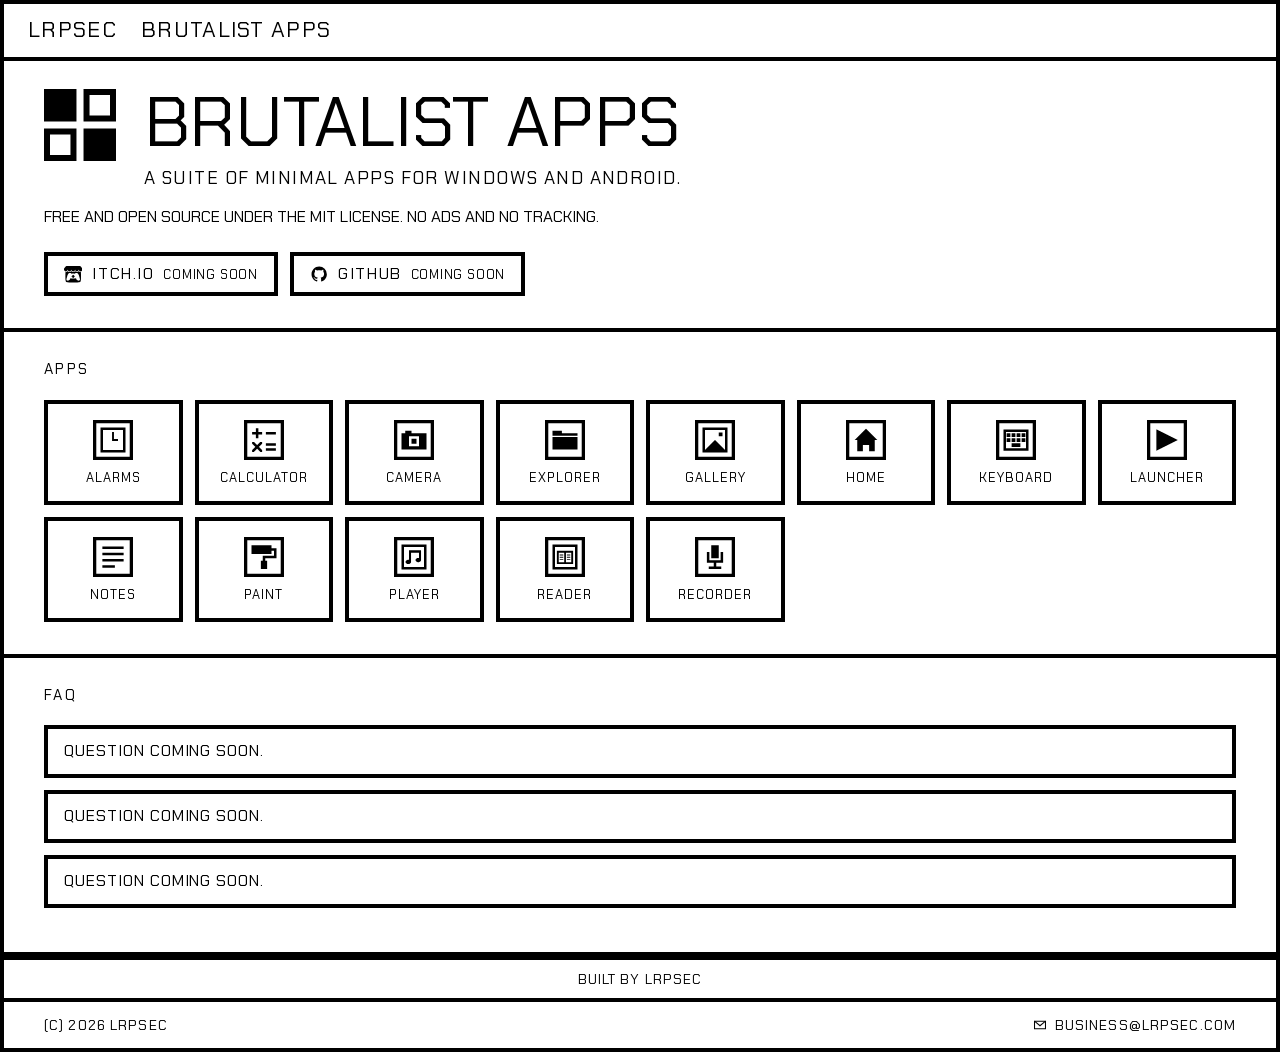
==== brutalist-apps/index.html @ 781e6070 "Initial commit Co-authored-by: Lucas Petruccelli <business@lrpsec.com>" ====
<!DOCTYPE html>
<html lang="en">
<head>
  <meta charset="utf-8">
  <meta name="viewport" content="width=device-width, initial-scale=1">
  <meta name="description" content="Brutalist Apps — a suite of minimal apps for Windows and Android, by LRPSEC.">
  <meta name="theme-color" content="#FFFFFF" id="theme-color">
  <title>BRUTALIST APPS — LRPSEC</title>
  <link rel="icon" href="../favicon.svg" type="image/svg+xml">
  <link rel="icon" href="../favicon.ico" sizes="any">
  <link rel="apple-touch-icon" href="../apple-touch-icon.png">
  <link rel="stylesheet" href="showcase.css">
  <script>
    (function () {
      var KEY = 'lrpsec-theme';
      var q = new URLSearchParams(location.search).get('theme');
      var saved = null;
      try { saved = localStorage.getItem(KEY); } catch (e) {}
      var theme = (q === 'WHITE' || q === 'BLACK') ? q
                : (saved === 'WHITE' || saved === 'BLACK') ? saved
                : (window.matchMedia && window.matchMedia('(prefers-color-scheme: dark)').matches ? 'BLACK' : 'WHITE');
      document.documentElement.setAttribute('data-theme', theme);
    })();
  </script>
</head>
<body>
  <a class="skip" href="#main">SKIP TO CONTENT</a>
  <header class="masthead">
    <div class="masthead-start">
      <a class="site-title" href="/" title="Portfolio">LRPSEC</a>
      <span class="page-title">BRUTALIST APPS</span>
    </div>
  </header>
  <main id="main">
    <section class="suite-hero" aria-labelledby="suite-name">
      <div class="suite-hero-top">
        <svg class="suite-logo" viewBox="26 26 204 204" width="72" height="72" aria-hidden="true" focusable="false">
          <path fill="currentColor" fill-rule="evenodd" d="M26 26h92v92H26zm112 0h92v92h-92zM155 43h58v58h-58zM26 138h92v92H26zm17 17h58v58h-58zM138 138h92v92h-92z"/>
        </svg>
        <div>
          <h1 class="suite-name" id="suite-name"><button type="button" class="fullname" aria-label="Change theme"><span class="glitch glitch-load glitch-idle" data-text="BRUTALIST APPS">BRUTALIST APPS</span></button></h1>
          <p class="suite-tagline">A SUITE OF MINIMAL APPS FOR WINDOWS AND ANDROID.</p>
        </div>
      </div>
      <p class="suite-desc">FREE AND OPEN SOURCE UNDER THE MIT LICENSE. NO ADS AND NO TRACKING.</p>
      <div class="hero-actions">
        <div class="hero-outlinks" id="hero-outlinks"></div>
      </div>
    </section>

    <section class="apps-section" aria-labelledby="apps-title">
      <h2 class="section-title" id="apps-title">APPS</h2>
      <div class="apps-grid" id="apps-grid"></div>
      <div class="app-panel" id="app-panel" hidden>
        <div class="panel-bar">
          <h3 class="panel-name" tabindex="-1">APP</h3>
          <button type="button" class="panel-close glitch-target" aria-label="Close"><span class="glitch-fx">CLOSE</span></button>
        </div>
        <div class="panel-body">
          <div class="panel-info">
            <p class="panel-summary"></p>
            <ul class="panel-features"></ul>
            <div class="platform-tags" aria-label="Platforms"></div>
          </div>
          <div class="panel-media">
            <div class="media-frame" aria-live="polite">
              <div class="media-slot"></div>
            </div>
          </div>
        </div>
      </div>
    </section>

    <!-- FAQ: replace each summary and <p> below. Duplicate a details block to add a question. -->
    <section class="faq-section" aria-labelledby="faq-title">
      <h2 class="section-title" id="faq-title">FAQ</h2>
      <details class="faq-item">
        <summary>QUESTION COMING SOON.</summary>
        <p>ANSWER COMING SOON.</p>
      </details>
      <details class="faq-item">
        <summary>QUESTION COMING SOON.</summary>
        <p>ANSWER COMING SOON.</p>
      </details>
      <details class="faq-item">
        <summary>QUESTION COMING SOON.</summary>
        <p>ANSWER COMING SOON.</p>
      </details>
    </section>
  </main>
  <p class="made-by">
    <a class="glitch-target" href="/"><span class="glitch-fx">BUILT BY LRPSEC</span></a>
  </p>
  <footer>
    <p>(C) 2026 LRPSEC</p>
    <a class="footer-mail glitch-target" href="mailto:business@lrpsec.com"><span class="glitch-fx">
      <svg class="link-icon" viewBox="0 0 24 24" aria-hidden="true" focusable="false">
        <path fill="none" stroke="currentColor" stroke-width="1.8" stroke-linejoin="miter" d="M2.6 5.5h18.8v13H2.6z"/>
        <path fill="none" stroke="currentColor" stroke-width="1.8" stroke-linejoin="miter" d="M2.6 5.5 12 13.2 21.4 5.5"/>
      </svg>
      BUSINESS@LRPSEC.COM
    </span></a>
  </footer>
  <script src="../theme.js"></script>
  <script src="apps.js"></script>
  <script src="showcase.js"></script>
</body>
</html>
---- brutalist-apps/showcase.css ----
@import url("../styles.css");

a.site-title {
  text-decoration: none;
  display: inline-block;
}

.masthead {
  position: sticky;
  top: 0;
  background: var(--paper);
  z-index: 5;
}

.masthead-start {
  display: flex;
  align-items: center;
  gap: 8px;
  min-width: 0;
}

.masthead-start .site-title:first-child {
  margin-left: -8px;
}

.page-title {
  font: inherit;
  font-size: 22px;
  letter-spacing: 0.06em;
  color: inherit;
  background: transparent;
  border: 0;
  padding: 4px 8px;
  text-transform: uppercase;
}

.suite-hero,
.apps-section,
.faq-section {
  padding: 28px 40px 32px;
  border-bottom: 4px solid var(--ink);
}

.suite-hero-top {
  display: flex;
  align-items: flex-start;
  gap: 20px 28px;
  flex-wrap: wrap;
}

.suite-logo {
  width: 72px;
  height: 72px;
  flex-shrink: 0;
  color: var(--ink);
  display: block;
}

.suite-name {
  font-size: clamp(2.4rem, 6vw, 4.4rem);
  line-height: 0.95;
  letter-spacing: -0.01em;
  margin: 0 0 12px;
}

.suite-name .fullname {
  font: inherit;
  font-size: inherit;
  line-height: inherit;
  letter-spacing: inherit;
  color: inherit;
  background: transparent;
  border: 0;
  padding: 0;
  margin: 0;
  max-width: 100%;
  cursor: pointer;
  text-align: left;
  text-transform: inherit;
  display: inline-block;
}

.suite-tagline {
  font-size: 18px;
  letter-spacing: 0.08em;
  margin: 0 0 16px;
  max-width: 36em;
}

.suite-desc {
  font-size: 16px;
  max-width: 42em;
  margin: 0 0 24px;
}

.hero-actions {
  display: flex;
  flex-wrap: wrap;
  gap: 12px;
  align-items: center;
}

.hero-outlinks {
  display: contents;
}

.hero-link {
  display: inline-flex;
  align-items: center;
  justify-content: center;
  gap: 10px;
  border: 4px solid var(--ink);
  text-decoration: none;
  text-align: center;
  letter-spacing: 0.1em;
  padding: 8px 16px;
  font: inherit;
  font-size: 16px;
  color: inherit;
  background: transparent;
  cursor: pointer;
}

.hero-link .glitch-fx {
  display: inline-flex;
  align-items: center;
  justify-content: center;
  gap: 10px;
}

.hero-link:hover,
.hero-link:focus-visible {
  background: var(--ink);
  color: var(--paper);
  outline: none;
}

.hero-actions .visit[disabled],
.hero-actions .visit:disabled,
.hero-actions .hero-link[disabled],
.hero-actions .hero-link[aria-disabled="true"] {
  cursor: not-allowed;
  opacity: 1;
  color: inherit;
  background: transparent;
}

.hero-actions .hero-link[disabled]:hover,
.hero-actions .hero-link[disabled]:focus-visible,
.hero-actions .hero-link[aria-disabled="true"]:hover,
.hero-actions .hero-link[aria-disabled="true"]:focus-visible {
  background: transparent;
  color: inherit;
}

.section-title {
  font-size: 15px;
  letter-spacing: 0.16em;
  margin: 0 0 20px;
}

.apps-grid {
  display: grid;
  grid-template-columns: repeat(auto-fill, minmax(132px, 1fr));
  gap: 12px;
}

.app-tile {
  font: inherit;
  color: inherit;
  background: var(--paper);
  border: 4px solid var(--ink);
  padding: 16px 10px 14px;
  display: flex;
  flex-direction: column;
  align-items: center;
  gap: 10px;
  cursor: pointer;
  text-transform: uppercase;
  letter-spacing: 0.08em;
  font-size: 13px;
}

.app-tile > .glitch-fx {
  display: flex;
  flex-direction: column;
  align-items: center;
  justify-content: flex-start;
  gap: 10px;
  width: 100%;
  pointer-events: none;
}

.app-tile .app-icon {
  width: 40px;
  height: 40px;
  background: currentColor;
  -webkit-mask: var(--icon) center / contain no-repeat;
  mask: var(--icon) center / contain no-repeat;
}

.app-tile:hover,
.app-tile:focus-visible,
.app-tile[aria-pressed="true"] {
  background: var(--ink);
  color: var(--paper);
  outline: none;
}

.app-panel {
  margin-top: 24px;
  border: 4px solid var(--ink);
}

.app-panel[hidden] {
  display: none;
}

.panel-bar {
  display: flex;
  align-items: center;
  justify-content: space-between;
  gap: 12px;
  padding: 10px 16px;
  border-bottom: 4px solid var(--ink);
  background: var(--ink);
  color: var(--paper);
}

.panel-bar h3 {
  font-size: 22px;
  letter-spacing: 0.08em;
  margin: 0;
}

.panel-close {
  font: inherit;
  font-size: 16px;
  letter-spacing: 0.1em;
  color: inherit;
  background: transparent;
  border: 4px solid var(--paper);
  padding: 6px 14px;
  cursor: pointer;
}

.panel-close:hover,
.panel-close:focus-visible {
  background: var(--paper);
  color: var(--ink);
  outline: none;
}

.panel-body {
  display: grid;
  grid-template-columns: minmax(0, 1fr) minmax(260px, 1.1fr);
  gap: 24px 32px;
  padding: 20px 20px 24px;
}

.panel-summary {
  font-size: 16px;
  margin: 0 0 16px;
  max-width: 40em;
}

.panel-features {
  margin: 0 0 18px;
  padding: 0;
  list-style: none;
}

.panel-features li {
  position: relative;
  padding: 0 0 8px 1.1em;
  font-size: 15px;
}

.panel-features li::before {
  content: "■";
  position: absolute;
  left: 0;
  top: 0.15em;
  font-size: 0.65em;
}

.platform-tags {
  display: flex;
  flex-wrap: wrap;
  gap: 8px;
}

.platform-tags span {
  border: 3px solid var(--ink);
  padding: 4px 8px;
  font-size: 12px;
  letter-spacing: 0.08em;
}

.hero-actions .visit:disabled:hover,
.hero-actions .visit:disabled:focus-visible,
.hero-actions .hero-link[disabled]:hover,
.hero-actions .hero-link[disabled]:focus-visible {
  background: transparent;
  color: inherit;
}

.media-frame {
  border: 4px solid var(--ink);
  background: var(--paper);
  display: flex;
  align-items: center;
  justify-content: center;
  text-align: center;
  margin: 0;
  width: 100%;
  max-width: 100%;
  aspect-ratio: 16 / 10;
  overflow: hidden;
}

.media-slot {
  flex: 1;
  min-height: 0;
  width: 100%;
  height: 100%;
  display: flex;
  align-items: center;
  justify-content: center;
  padding: 16px;
  box-sizing: border-box;
}

.media-slot.has-media {
  padding: 0;
}

.made-by {
  border-top: 4px solid var(--ink);
  padding: 10px 40px;
  font-size: 14px;
  letter-spacing: 0.08em;
  text-align: center;
}

.made-by a {
  color: inherit;
  text-decoration: none;
  padding: 4px 8px;
}

.made-by a:hover,
.made-by a:focus-visible {
  background: var(--ink);
  color: var(--paper);
  outline: none;
}

.media-placeholder {
  font-size: 13px;
  letter-spacing: 0.06em;
  max-width: 18em;
  line-height: 1.35;
}

.media-slot img,
.media-slot video {
  display: block;
  max-width: 100%;
  max-height: 100%;
  object-fit: contain;
}

.faq-item {
  border: 4px solid var(--ink);
  margin-bottom: 12px;
}

.faq-item summary {
  list-style: none;
  cursor: pointer;
  padding: 12px 16px;
  font-size: 16px;
  letter-spacing: 0.06em;
  display: flex;
  align-items: center;
  justify-content: space-between;
  gap: 12px;
}

.faq-item summary::-webkit-details-marker {
  display: none;
}

.faq-item summary:hover,
.faq-item summary:focus-visible {
  background: var(--ink);
  color: var(--paper);
  outline: none;
}

.faq-item[open] summary {
  border-bottom: 4px solid var(--ink);
}

.faq-mark {
  border: 3px solid currentColor;
  padding: 2px 6px;
  font-size: 11px;
  letter-spacing: 0.1em;
  flex-shrink: 0;
}

.faq-item p {
  margin: 0;
  padding: 14px 16px 16px;
  font-size: 15px;
  max-width: 46em;
}

@media (max-width: 800px) {
  .suite-hero,
  .apps-section,
  .faq-section {
    padding: 20px 20px 24px;
  }

  .suite-logo {
    width: 56px;
    height: 56px;
  }

  .suite-name {
    font-size: clamp(2rem, 11vw, 3rem);
  }

  .suite-tagline {
    font-size: 15px;
  }

  .page-title {
    font-size: 16px;
  }

  .panel-body {
    grid-template-columns: 1fr;
    padding: 16px;
  }

  .made-by {
    padding: 10px 20px;
  }

  .app-tile {
    padding: 12px 8px 10px;
    font-size: 12px;
  }

  .app-tile .app-icon {
    width: 32px;
    height: 32px;
  }
}

@media (max-width: 420px) {
  .masthead-start {
    gap: 0;
  }

  .page-title {
    font-size: 14px;
  }
}

@media (prefers-reduced-motion: reduce) {
  .app-tile:hover > .glitch-fx,
  .app-tile:focus-visible > .glitch-fx,
  .panel-close:hover > .glitch-fx,
  .panel-close:focus-visible > .glitch-fx {
    animation: none;
  }
}
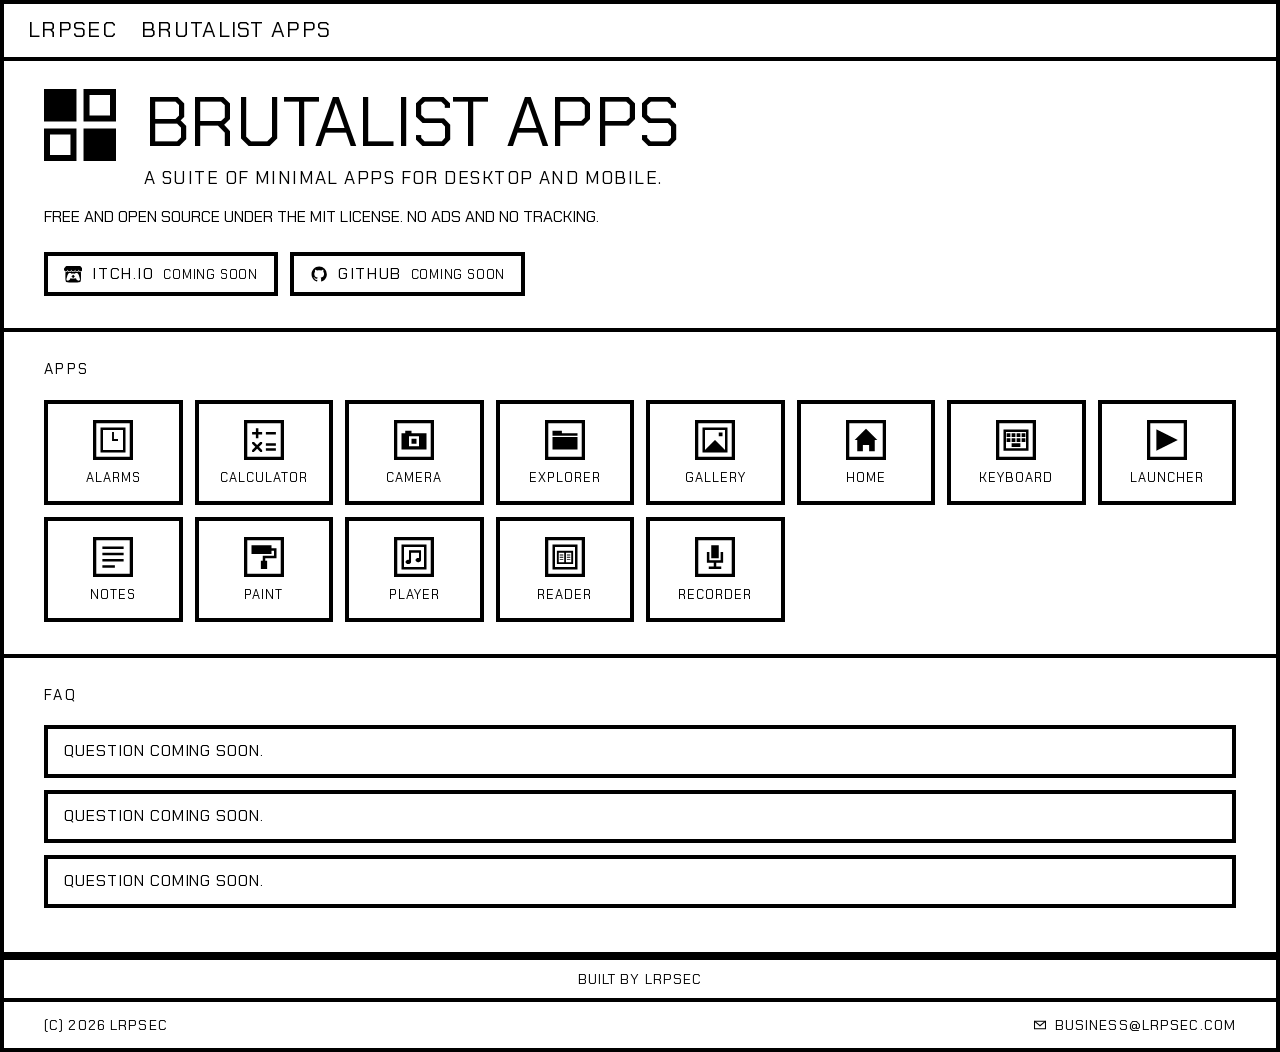
==== commit 909ccafc: "Update tagline for app description" ====
--- a/brutalist-apps/index.html
+++ b/brutalist-apps/index.html
@@ -39,7 +39,7 @@
         </svg>
         <div>
           <h1 class="suite-name" id="suite-name"><button type="button" class="fullname" aria-label="Change theme"><span class="glitch glitch-load glitch-idle" data-text="BRUTALIST APPS">BRUTALIST APPS</span></button></h1>
-          <p class="suite-tagline">A SUITE OF MINIMAL APPS FOR WINDOWS AND ANDROID.</p>
+          <p class="suite-tagline">A SUITE OF MINIMAL APPS FOR DESKTOP AND MOBILE.</p>
         </div>
       </div>
       <p class="suite-desc">FREE AND OPEN SOURCE UNDER THE MIT LICENSE. NO ADS AND NO TRACKING.</p>
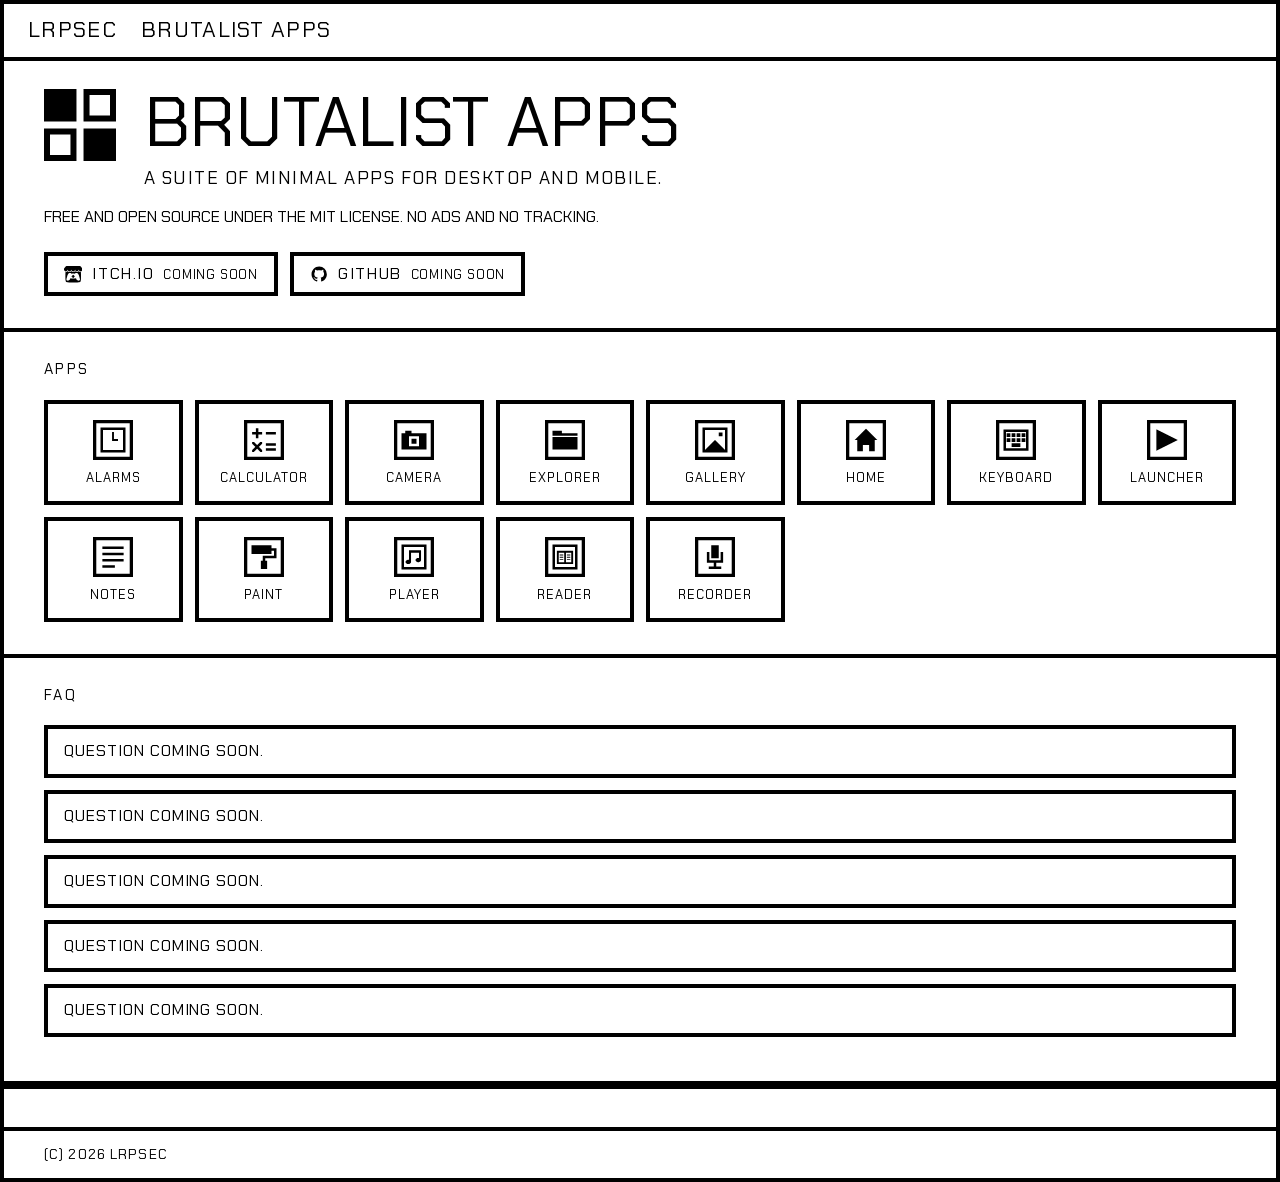
==== commit 15c6824d: "Add additional FAQ items to index.html" ====
--- a/brutalist-apps/index.html
+++ b/brutalist-apps/index.html
@@ -86,6 +86,14 @@
         <summary>QUESTION COMING SOON.</summary>
         <p>ANSWER COMING SOON.</p>
       </details>
+      <details class="faq-item">
+        <summary>QUESTION COMING SOON.</summary>
+        <p>ANSWER COMING SOON.</p>
+      </details>
+      <details class="faq-item">
+        <summary>QUESTION COMING SOON.</summary>
+        <p>ANSWER COMING SOON.</p>
+      </details>
     </section>
   </main>
   <p class="made-by">
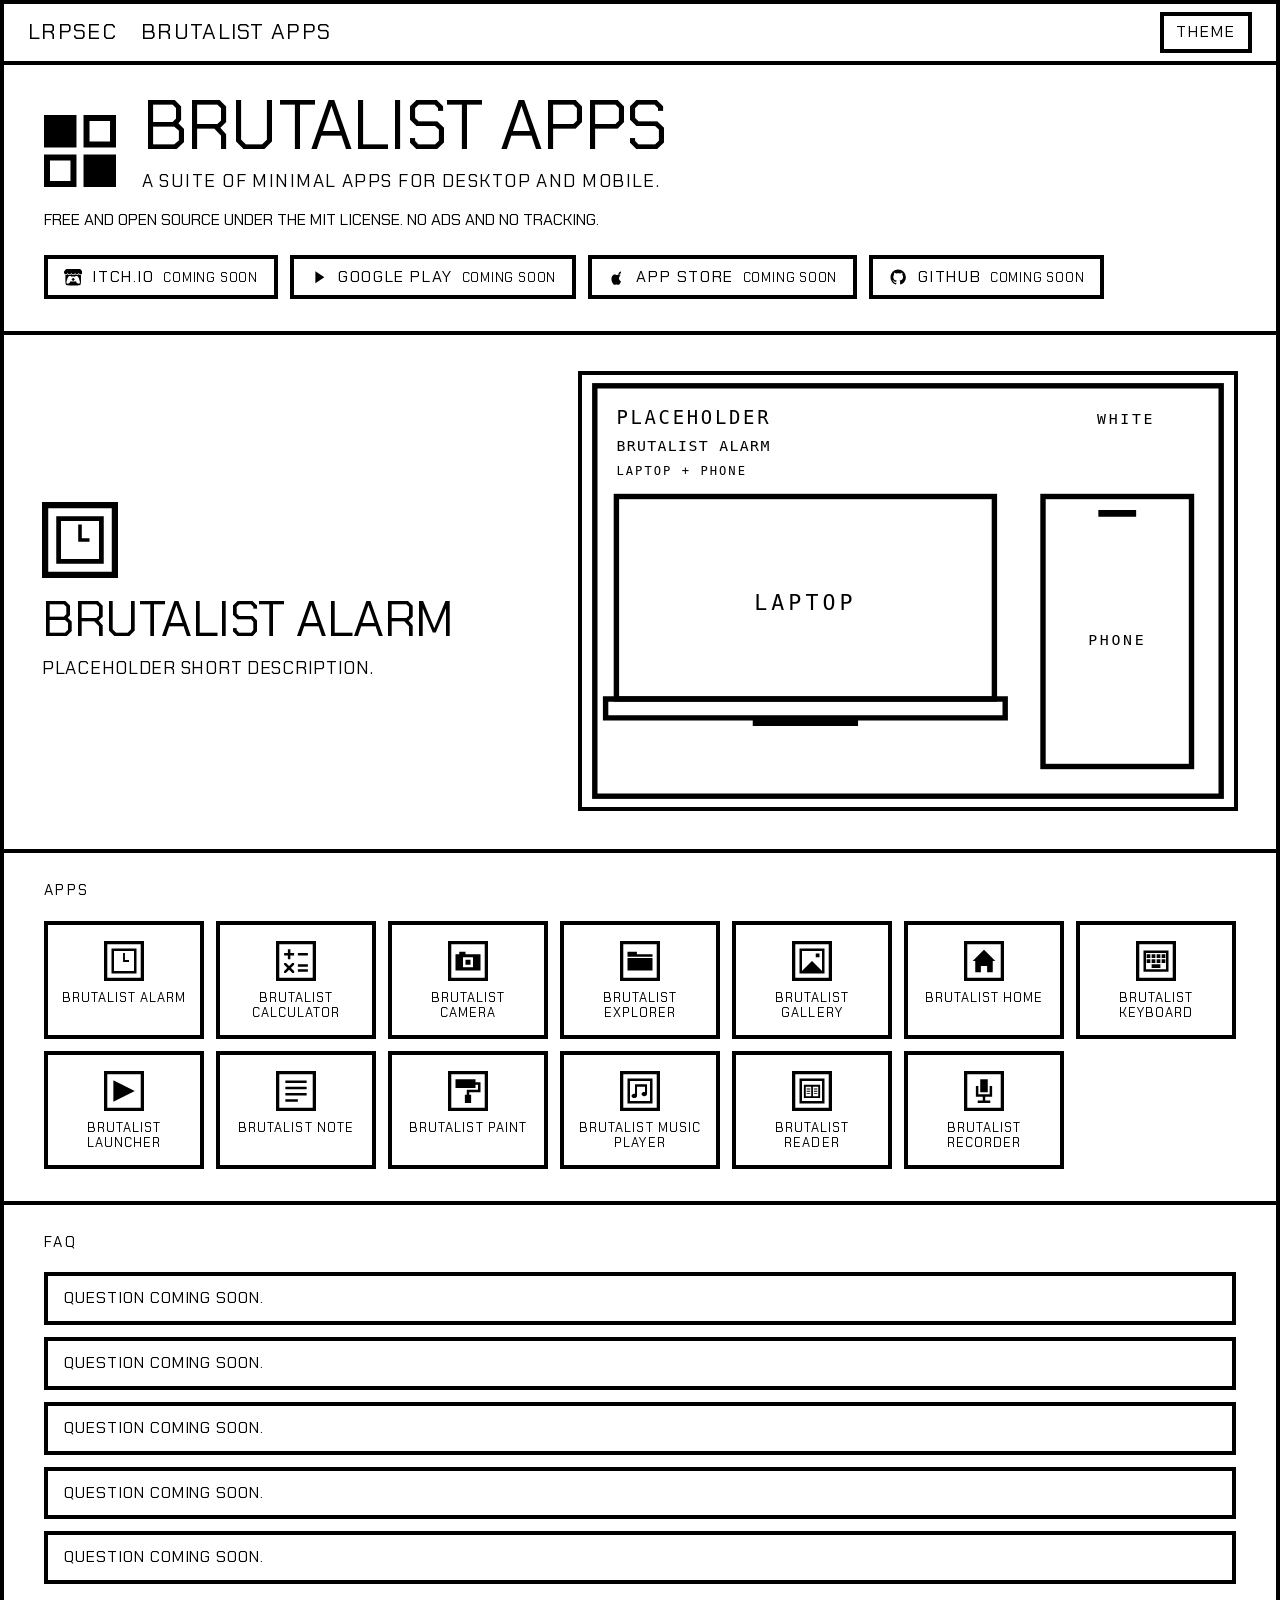
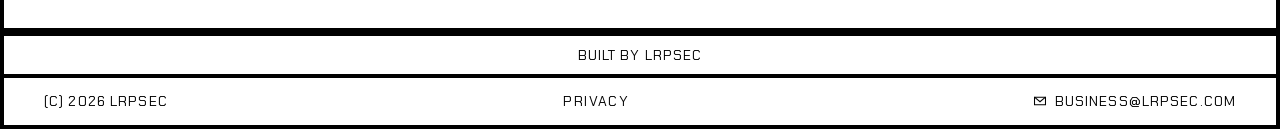
==== commit f24fb633: "Add Phase 2 layouts for the portfolio and Brutalist Apps. Theme is a top-right THEME button on both " ====
--- a/brutalist-apps/index.html
+++ b/brutalist-apps/index.html
@@ -3,12 +3,48 @@
 <head>
   <meta charset="utf-8">
   <meta name="viewport" content="width=device-width, initial-scale=1">
-  <meta name="description" content="Brutalist Apps — a suite of minimal apps for Windows and Android, by LRPSEC.">
+  <title>BRUTALIST APPS | LRPSEC</title>
+  <meta name="description" content="A SUITE OF MINIMAL APPS FOR WINDOWS AND ANDROID BY LRPSEC. FREE AND OPEN SOURCE UNDER THE MIT LICENSE. NO ADS AND NO TRACKING.">
+  <link rel="canonical" href="https://lrpsec.com/brutalist-apps/">
+  <meta property="og:title" content="BRUTALIST APPS | LRPSEC">
+  <meta property="og:description" content="A SUITE OF MINIMAL APPS FOR WINDOWS AND ANDROID BY LRPSEC. FREE AND OPEN SOURCE UNDER THE MIT LICENSE. NO ADS AND NO TRACKING.">
+  <meta property="og:type" content="website">
+  <meta property="og:url" content="https://lrpsec.com/brutalist-apps/">
+  <meta property="og:site_name" content="Brutalist Apps">
+  <meta property="og:image" content="https://lrpsec.com/brutalist-apps/og.png">
+  <meta property="og:image:alt" content="Brutalist Apps">
+  <meta property="og:image:width" content="512">
+  <meta property="og:image:height" content="512">
+  <meta name="twitter:card" content="summary">
+  <meta name="twitter:title" content="BRUTALIST APPS | LRPSEC">
+  <meta name="twitter:description" content="A SUITE OF MINIMAL APPS FOR WINDOWS AND ANDROID BY LRPSEC. FREE AND OPEN SOURCE UNDER THE MIT LICENSE. NO ADS AND NO TRACKING.">
+  <meta name="twitter:image" content="https://lrpsec.com/brutalist-apps/og.png">
+  <meta name="twitter:image:alt" content="Brutalist Apps">
   <meta name="theme-color" content="#FFFFFF" id="theme-color">
-  <title>BRUTALIST APPS — LRPSEC</title>
-  <link rel="icon" href="../favicon.svg" type="image/svg+xml">
-  <link rel="icon" href="../favicon.ico" sizes="any">
-  <link rel="apple-touch-icon" href="../apple-touch-icon.png">
+  <script type="application/ld+json">
+  {
+    "@context": "https://schema.org",
+    "@type": "SoftwareApplication",
+    "name": "Brutalist Apps",
+    "url": "https://lrpsec.com/brutalist-apps/",
+    "applicationCategory": "UtilitiesApplication",
+    "operatingSystem": "Windows, Android",
+    "description": "A SUITE OF MINIMAL APPS FOR WINDOWS AND ANDROID BY LRPSEC. FREE AND OPEN SOURCE UNDER THE MIT LICENSE. NO ADS AND NO TRACKING.",
+    "offers": {
+      "@type": "Offer",
+      "price": "0",
+      "priceCurrency": "USD"
+    },
+    "author": {
+      "@type": "Person",
+      "name": "Lucas Petruccelli",
+      "url": "https://lrpsec.com/"
+    }
+  }
+  </script>
+  <link rel="icon" href="favicon.svg" type="image/svg+xml">
+  <link rel="icon" href="apple-touch-icon.png" sizes="180x180" type="image/png">
+  <link rel="apple-touch-icon" href="apple-touch-icon.png">
   <link rel="stylesheet" href="showcase.css">
   <script>
     (function () {
@@ -30,21 +66,52 @@
       <a class="site-title" href="/" title="Portfolio">LRPSEC</a>
       <span class="page-title">BRUTALIST APPS</span>
     </div>
+    <button type="button" class="theme-btn glitch-target" id="theme-toggle" aria-pressed="false" aria-label="Theme">
+      <span class="glitch-fx">THEME</span>
+    </button>
   </header>
   <main id="main">
     <section class="suite-hero" aria-labelledby="suite-name">
       <div class="suite-hero-top">
-        <svg class="suite-logo" viewBox="26 26 204 204" width="72" height="72" aria-hidden="true" focusable="false">
-          <path fill="currentColor" fill-rule="evenodd" d="M26 26h92v92H26zm112 0h92v92h-92zM155 43h58v58h-58zM26 138h92v92H26zm17 17h58v58h-58zM138 138h92v92h-92z"/>
-        </svg>
+        <span class="glitch-icon suite-mark glitch-load" data-glitch-icon>
+          <svg class="suite-logo" viewBox="26 26 204 204" aria-hidden="true" focusable="false">
+            <path fill="currentColor" fill-rule="evenodd" d="M26 26h92v92H26zm112 0h92v92h-92zM155 43h58v58h-58zM26 138h92v92H26zm17 17h58v58h-58zM138 138h92v92h-92z"/>
+          </svg>
+          <svg class="suite-logo slice slice-a" viewBox="26 26 204 204" aria-hidden="true" focusable="false">
+            <path fill="currentColor" fill-rule="evenodd" d="M26 26h92v92H26zm112 0h92v92h-92zM155 43h58v58h-58zM26 138h92v92H26zm17 17h58v58h-58zM138 138h92v92h-92z"/>
+          </svg>
+          <svg class="suite-logo slice slice-b" viewBox="26 26 204 204" aria-hidden="true" focusable="false">
+            <path fill="currentColor" fill-rule="evenodd" d="M26 26h92v92H26zm112 0h92v92h-92zM155 43h58v58h-58zM26 138h92v92H26zm17 17h58v58h-58zM138 138h92v92h-92z"/>
+          </svg>
+        </span>
         <div>
-          <h1 class="suite-name" id="suite-name"><button type="button" class="fullname" aria-label="Change theme"><span class="glitch glitch-load glitch-idle" data-text="BRUTALIST APPS">BRUTALIST APPS</span></button></h1>
+          <h1 class="suite-name" id="suite-name" data-glitch-title><span class="glitch glitch-load glitch-idle" data-text="BRUTALIST APPS">BRUTALIST APPS</span></h1>
           <p class="suite-tagline">A SUITE OF MINIMAL APPS FOR DESKTOP AND MOBILE.</p>
         </div>
       </div>
       <p class="suite-desc">FREE AND OPEN SOURCE UNDER THE MIT LICENSE. NO ADS AND NO TRACKING.</p>
       <div class="hero-actions">
         <div class="hero-outlinks" id="hero-outlinks"></div>
+      </div>
+    </section>
+
+    <section class="main-showcase" aria-label="Application showcase">
+      <div class="showcase-layout">
+        <div class="showcase-copy">
+          <span class="glitch-icon showcase-icon-wrap glitch-load" id="showcase-icon-wrap">
+            <span class="app-icon showcase-app-icon" aria-hidden="true"></span>
+            <span class="app-icon showcase-app-icon slice slice-a" aria-hidden="true"></span>
+            <span class="app-icon showcase-app-icon slice slice-b" aria-hidden="true"></span>
+          </span>
+          <p class="showcase-name" id="showcase-name">
+            <span class="glitch glitch-load" id="showcase-name-text" data-text="BRUTALIST ALARM">BRUTALIST ALARM</span>
+          </p>
+          <p class="showcase-blurb" id="showcase-blurb">PLACEHOLDER SHORT DESCRIPTION.</p>
+        </div>
+        <div class="showcase-shot glitch-load" id="showcase-shot">
+          <img class="shot shot-white" id="shot-white" src="placeholders/alarms-white.svg" width="960" height="640" alt="BRUTALIST ALARM. Placeholder, laptop and phone together. White theme.">
+          <img class="shot shot-black" id="shot-black" src="placeholders/alarms-black.svg" width="960" height="640" alt="BRUTALIST ALARM. Placeholder, laptop and phone together. Black theme.">
+        </div>
       </div>
     </section>
 
@@ -60,18 +127,17 @@
           <div class="panel-info">
             <p class="panel-summary"></p>
             <ul class="panel-features"></ul>
-            <div class="platform-tags" aria-label="Platforms"></div>
           </div>
           <div class="panel-media">
-            <div class="media-frame" aria-live="polite">
+            <div class="media-frame" hidden>
               <div class="media-slot"></div>
             </div>
+            <div class="shot-grid" aria-label="Placeholder screenshots"></div>
           </div>
         </div>
       </div>
     </section>
 
-    <!-- FAQ: replace each summary and <p> below. Duplicate a details block to add a question. -->
     <section class="faq-section" aria-labelledby="faq-title">
       <h2 class="section-title" id="faq-title">FAQ</h2>
       <details class="faq-item">
@@ -101,6 +167,7 @@
   </p>
   <footer>
     <p>(C) 2026 LRPSEC</p>
+    <a class="footer-link glitch-target" href="/brutalist-apps/privacy/"><span class="glitch-fx">PRIVACY</span></a>
     <a class="footer-mail glitch-target" href="mailto:business@lrpsec.com"><span class="glitch-fx">
       <svg class="link-icon" viewBox="0 0 24 24" aria-hidden="true" focusable="false">
         <path fill="none" stroke="currentColor" stroke-width="1.8" stroke-linejoin="miter" d="M2.6 5.5h18.8v13H2.6z"/>
--- a/brutalist-apps/showcase.css
+++ b/brutalist-apps/showcase.css
@@ -25,13 +25,28 @@
 
 .page-title {
   font: inherit;
-  font-size: 22px;
+  font-size: clamp(12px, 2.4vw, 22px);
   letter-spacing: 0.06em;
   color: inherit;
   background: transparent;
   border: 0;
   padding: 4px 8px;
   text-transform: uppercase;
+  min-width: 0;
+  overflow: hidden;
+  text-overflow: ellipsis;
+  white-space: nowrap;
+}
+
+a.page-title {
+  text-decoration: none;
+}
+
+a.page-title:hover,
+a.page-title:focus-visible {
+  background: var(--ink);
+  color: var(--paper);
+  outline: none;
 }
 
 .suite-hero,
@@ -43,41 +58,33 @@
 
 .suite-hero-top {
   display: flex;
-  align-items: flex-start;
-  gap: 20px 28px;
-  flex-wrap: wrap;
+  align-items: center;
+  gap: clamp(12px, 2vw, 28px);
+  flex-wrap: nowrap;
+}
+
+.suite-hero-top > div {
+  min-width: 0;
 }
 
 .suite-logo {
-  width: 72px;
-  height: 72px;
+  width: clamp(48px, 10vw, 72px);
+  height: clamp(48px, 10vw, 72px);
   flex-shrink: 0;
   color: var(--ink);
   display: block;
 }
 
 .suite-name {
-  font-size: clamp(2.4rem, 6vw, 4.4rem);
+  font-size: clamp(1.35rem, 5.4vw, 4.4rem);
   line-height: 0.95;
   letter-spacing: -0.01em;
   margin: 0 0 12px;
 }
 
-.suite-name .fullname {
-  font: inherit;
-  font-size: inherit;
-  line-height: inherit;
-  letter-spacing: inherit;
-  color: inherit;
-  background: transparent;
-  border: 0;
-  padding: 0;
-  margin: 0;
+.suite-name .glitch {
+  display: inline-block;
   max-width: 100%;
-  cursor: pointer;
-  text-align: left;
-  text-transform: inherit;
-  display: inline-block;
 }
 
 .suite-tagline {
@@ -161,7 +168,7 @@
 
 .apps-grid {
   display: grid;
-  grid-template-columns: repeat(auto-fill, minmax(132px, 1fr));
+  grid-template-columns: repeat(auto-fill, minmax(140px, 1fr));
   gap: 12px;
 }
 
@@ -199,6 +206,11 @@
   mask: var(--icon) center / contain no-repeat;
 }
 
+.app-tile-name {
+  text-align: center;
+  line-height: 1.15;
+}
+
 .app-tile:hover,
 .app-tile:focus-visible,
 .app-tile[aria-pressed="true"] {
@@ -228,9 +240,10 @@
 }
 
 .panel-bar h3 {
-  font-size: 22px;
+  font-size: clamp(16px, 4vw, 22px);
   letter-spacing: 0.08em;
   margin: 0;
+  min-width: 0;
 }
 
 .panel-close {
@@ -242,6 +255,7 @@
   border: 4px solid var(--paper);
   padding: 6px 14px;
   cursor: pointer;
+  flex-shrink: 0;
 }
 
 .panel-close:hover,
@@ -282,19 +296,6 @@
   left: 0;
   top: 0.15em;
   font-size: 0.65em;
-}
-
-.platform-tags {
-  display: flex;
-  flex-wrap: wrap;
-  gap: 8px;
-}
-
-.platform-tags span {
-  border: 3px solid var(--ink);
-  padding: 4px 8px;
-  font-size: 12px;
-  letter-spacing: 0.08em;
 }
 
 .hero-actions .visit:disabled:hover,
@@ -421,25 +422,18 @@
 @media (max-width: 800px) {
   .suite-hero,
   .apps-section,
-  .faq-section {
-    padding: 20px 20px 24px;
-  }
-
-  .suite-logo {
-    width: 56px;
-    height: 56px;
-  }
-
-  .suite-name {
-    font-size: clamp(2rem, 11vw, 3rem);
-  }
-
-  .suite-tagline {
-    font-size: 15px;
+  .faq-section,
+  .main-showcase {
+    padding: 16px 16px 20px;
+  }
+
+  .suite-tagline,
+  .suite-desc {
+    font-size: 14px;
   }
 
   .page-title {
-    font-size: 16px;
+    font-size: clamp(11px, 3.1vw, 16px);
   }
 
   .panel-body {
@@ -448,7 +442,7 @@
   }
 
   .made-by {
-    padding: 10px 20px;
+    padding: 10px 16px;
   }
 
   .app-tile {
@@ -460,23 +454,322 @@
     width: 32px;
     height: 32px;
   }
-}
-
-@media (max-width: 420px) {
-  .masthead-start {
-    gap: 0;
-  }
-
-  .page-title {
-    font-size: 14px;
-  }
+
+  .hero-link {
+    font-size: 13px;
+    padding: 8px 10px;
+  }
+}
+
+.main-showcase {
+  padding: clamp(16px, 3vw, 36px) clamp(16px, 3vw, 40px) clamp(20px, 3vw, 40px);
+  border-bottom: 4px solid var(--ink);
+}
+
+.showcase-layout {
+  display: grid;
+  grid-template-columns: minmax(0, 0.86fr) minmax(0, 1.14fr);
+  gap: clamp(12px, 3vw, 48px);
+  align-items: center;
+}
+
+.showcase-copy {
+  min-width: 0;
+  container-type: inline-size;
+}
+
+.showcase-icon-wrap {
+  --icon: url("../assets/apps/alarms.svg");
+  margin-bottom: 12px;
+}
+
+.showcase-app-icon {
+  display: block;
+  width: clamp(40px, 6vw, 76px);
+  height: clamp(40px, 6vw, 76px);
+  background: var(--ink);
+}
+
+.showcase-name {
+  font-size: clamp(1.15rem, 10cqi, 4rem);
+  line-height: 0.95;
+  letter-spacing: -0.01em;
+  margin: 0;
+  text-transform: uppercase;
+}
+
+.showcase-name .glitch::before,
+.showcase-name .glitch::after {
+  white-space: normal;
+}
+
+.showcase-blurb {
+  margin: 14px 0 0;
+  font-size: clamp(13px, 4cqi, 18px);
+  letter-spacing: 0.04em;
+  max-width: 28em;
+}
+
+.showcase-shot {
+  --shot-white: url("placeholders/alarms-white.svg");
+  --shot-black: url("placeholders/alarms-black.svg");
+  --shot: var(--shot-white);
+  position: relative;
+  border: 4px solid var(--ink);
+  background: var(--paper);
+  aspect-ratio: 3 / 2;
+  overflow: hidden;
+}
+
+[data-theme="BLACK"] .showcase-shot {
+  --shot: var(--shot-black);
+}
+
+.showcase-shot .shot {
+  position: absolute;
+  inset: 0;
+  z-index: 0;
+  width: 100%;
+  height: 100%;
+  object-fit: contain;
+  background: var(--paper);
+}
+
+[data-theme="BLACK"] .showcase-shot .shot-white {
+  display: none;
+}
+
+:root:not([data-theme="BLACK"]) .showcase-shot .shot-black {
+  display: none;
+}
+
+.showcase-shot::before,
+.showcase-shot::after {
+  content: "";
+  position: absolute;
+  inset: 0;
+  z-index: 1;
+  background-color: var(--paper);
+  background-image: var(--shot);
+  background-repeat: no-repeat;
+  background-position: center;
+  background-size: contain;
+  opacity: 0;
+  pointer-events: none;
+}
+
+.glitch-icon {
+  position: relative;
+  display: inline-block;
+  line-height: 0;
+}
+
+.glitch-icon .slice {
+  position: absolute;
+  inset: 0;
+  width: 100%;
+  height: 100%;
+  opacity: 0;
+  pointer-events: none;
+}
+
+.glitch-icon.glitch-load,
+.glitch-icon.glitch-theme {
+  animation: glitch-in-jitter var(--glitch-dur) steps(2, jump-end) both;
+}
+
+.glitch-icon.glitch-load .slice-a,
+.glitch-icon.glitch-theme .slice-a {
+  animation: glitch-in-slice-a var(--glitch-dur) steps(2, jump-end) both;
+}
+
+.glitch-icon.glitch-load .slice-b,
+.glitch-icon.glitch-theme .slice-b {
+  animation: glitch-in-slice-b var(--glitch-dur) steps(2, jump-end) both;
+}
+
+.glitch-icon.glitch-soft {
+  animation: glitch-soft-jitter var(--glitch-dur) steps(2, jump-end) both;
+}
+
+.glitch-icon.glitch-soft .slice-a {
+  animation: glitch-soft-slice-a var(--glitch-dur) steps(2, jump-end) both;
+}
+
+.glitch-icon.glitch-soft .slice-b {
+  animation: glitch-soft-slice-b var(--glitch-dur) steps(2, jump-end) both;
+}
+
+.glitch.glitch-soft {
+  animation: glitch-soft-jitter var(--glitch-dur) steps(2, jump-end) both;
+}
+
+.glitch.glitch-soft::before {
+  animation: glitch-soft-slice-a var(--glitch-dur) steps(2, jump-end) both;
+}
+
+.glitch.glitch-soft::after {
+  animation: glitch-soft-slice-b var(--glitch-dur) steps(2, jump-end) both;
+}
+
+.showcase-shot.glitch-load .shot,
+.showcase-shot.glitch-theme .shot {
+  animation: glitch-in-jitter var(--glitch-dur) steps(2, jump-end) both;
+}
+
+.showcase-shot.glitch-load::before,
+.showcase-shot.glitch-theme::before {
+  animation: glitch-in-slice-a var(--glitch-dur) steps(2, jump-end) both;
+}
+
+.showcase-shot.glitch-load::after,
+.showcase-shot.glitch-theme::after {
+  animation: glitch-in-slice-b var(--glitch-dur) steps(2, jump-end) both;
+}
+
+.showcase-shot.glitch-soft .shot {
+  animation: glitch-soft-jitter var(--glitch-dur) steps(2, jump-end) both;
+}
+
+.showcase-shot.glitch-soft::before {
+  animation: glitch-soft-slice-a var(--glitch-dur) steps(2, jump-end) both;
+}
+
+.showcase-shot.glitch-soft::after {
+  animation: glitch-soft-slice-b var(--glitch-dur) steps(2, jump-end) both;
+}
+
+@keyframes glitch-soft-jitter {
+  0% { transform: translate(0); }
+  8% { transform: translate(-3px, 0); }
+  16% { opacity: 0.55; transform: translate(3px, 1px); }
+  20% { opacity: 1; transform: translate(3px, 1px); clip-path: inset(25% 0 40% 0); }
+  28% { transform: translate(-2px, 0); clip-path: inset(60% 0 5% 0); }
+  36% { transform: translate(2px, 0); clip-path: none; }
+  44% { opacity: 0.55; }
+  48% { opacity: 1; transform: translate(-1px, 0); }
+  60% { transform: translate(2px, 0); clip-path: inset(10% 0 55% 0); }
+  72% { transform: translate(-1px, 0); clip-path: none; }
+  100% { transform: translate(0); clip-path: none; }
+}
+
+@keyframes glitch-soft-slice-a {
+  0% { opacity: 1; transform: translate(-2px, 0); clip-path: inset(0 0 62% 0); }
+  18% { opacity: 1; transform: translate(3px, 0); clip-path: inset(8% 0 48% 0); }
+  32% { opacity: 1; transform: translate(-3px, 0); clip-path: inset(0 0 72% 0); }
+  50% { opacity: 1; transform: translate(2px, 0); clip-path: inset(22% 0 28% 0); }
+  70% { opacity: 1; transform: translate(-2px, 0); clip-path: inset(0 0 58% 0); }
+  100% { opacity: 0; transform: translate(0); clip-path: inset(0 0 58% 0); }
+}
+
+@keyframes glitch-soft-slice-b {
+  0% { opacity: 1; transform: translate(3px, 0); clip-path: inset(58% 0 0 0); }
+  14% { opacity: 1; transform: translate(-3px, 1px); clip-path: inset(48% 0 8% 0); }
+  30% { opacity: 1; transform: translate(3px, 0); clip-path: inset(70% 0 0 0); }
+  46% { opacity: 1; transform: translate(-2px, 0); clip-path: inset(30% 0 20% 0); }
+  68% { opacity: 1; transform: translate(2px, 0); clip-path: inset(55% 0 0 0); }
+  100% { opacity: 0; transform: translate(0); clip-path: inset(55% 0 0 0); }
+}
+
+.shot-grid {
+  display: grid;
+  grid-template-columns: repeat(3, minmax(0, 1fr));
+  gap: 12px;
+}
+
+.shot-ph {
+  margin: 0;
+  border: 4px solid var(--ink);
+  aspect-ratio: 1;
+  display: flex;
+  flex-direction: column;
+  align-items: center;
+  justify-content: center;
+  text-align: center;
+  gap: 6px;
+  padding: 8px;
+  background: var(--paper);
+  color: var(--ink);
+}
+
+.shot-ph-kicker,
+.shot-ph-label,
+.shot-ph-theme {
+  font-size: clamp(9px, 2.4vw, 13px);
+  letter-spacing: 0.08em;
+  line-height: 1.2;
+}
+
+.media-frame[hidden] {
+  display: none;
+}
+
+.privacy {
+  padding: clamp(20px, 4vw, 40px);
+  max-width: 46rem;
+}
+
+.privacy-title {
+  font-size: clamp(2rem, 8vw, 4rem);
+  line-height: 0.95;
+  letter-spacing: -0.01em;
+  margin: 0 0 12px;
+}
+
+.privacy-lead {
+  letter-spacing: 0.12em;
+  margin: 0;
+}
+
+.privacy-block {
+  border-top: 4px solid var(--ink);
+  margin-top: 22px;
+  padding-top: 14px;
+}
+
+.privacy-block h2 {
+  font-size: 15px;
+  letter-spacing: 0.16em;
+  margin: 0 0 10px;
+}
+
+.privacy-block p {
+  font-size: 16px;
+  max-width: 40em;
+  margin: 0;
+}
+
+.privacy-mail {
+  display: inline-flex;
+  align-items: center;
+  gap: 8px;
+  margin-top: 4px;
+  border: 4px solid var(--ink);
+  padding: 8px 12px;
+  text-decoration: none;
+  letter-spacing: 0.08em;
+}
+
+.privacy-mail:hover,
+.privacy-mail:focus-visible {
+  background: var(--ink);
+  color: var(--paper);
+  outline: none;
 }
 
 @media (prefers-reduced-motion: reduce) {
   .app-tile:hover > .glitch-fx,
   .app-tile:focus-visible > .glitch-fx,
   .panel-close:hover > .glitch-fx,
-  .panel-close:focus-visible > .glitch-fx {
-    animation: none;
-  }
-}
+  .panel-close:focus-visible > .glitch-fx,
+  .glitch-icon,
+  .glitch-icon .slice,
+  .glitch.glitch-soft,
+  .glitch.glitch-soft::before,
+  .glitch.glitch-soft::after,
+  .showcase-shot .shot,
+  .showcase-shot::before,
+  .showcase-shot::after {
+    animation: none !important;
+  }
+}
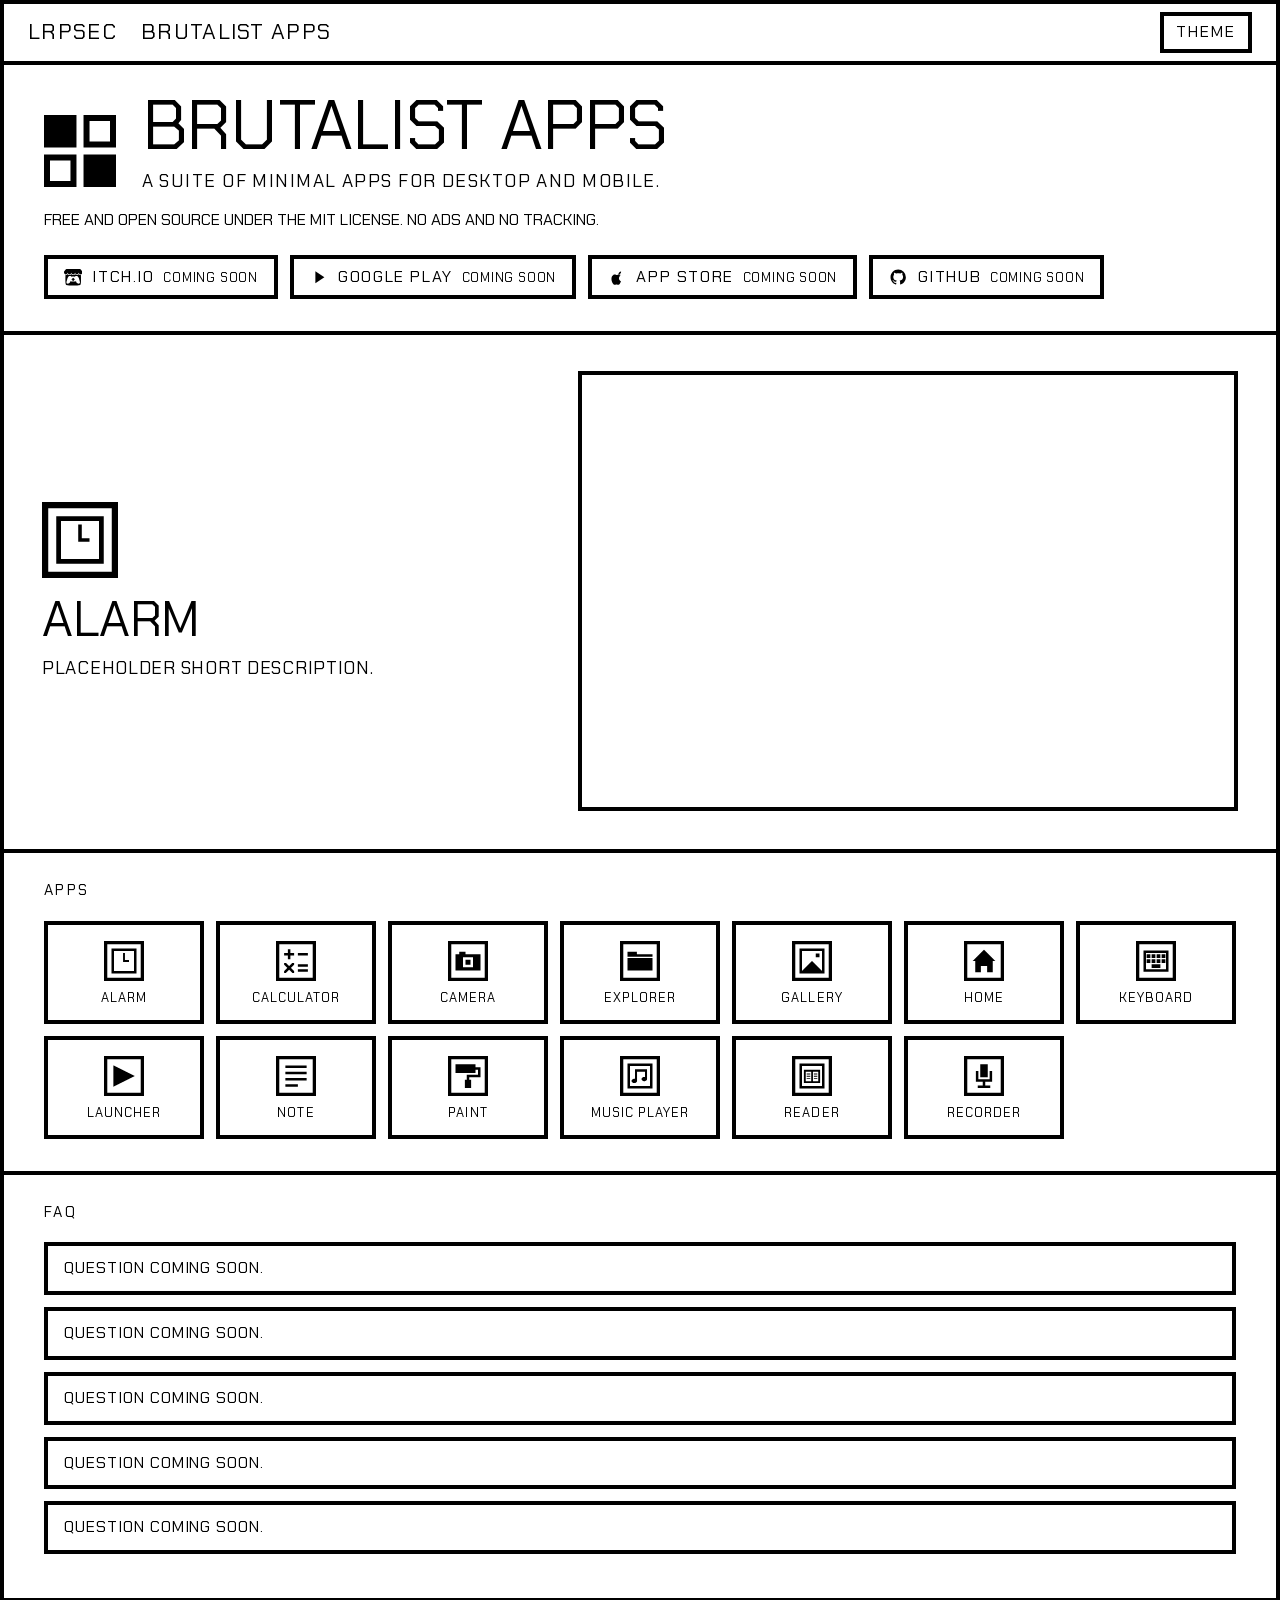
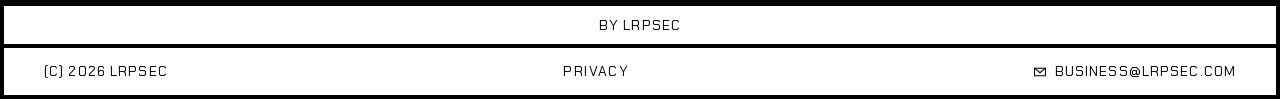
==== commit a3295551: "Drop the showcase device art and the Brutalist prefix on app names. The showcase frame stays empty, " ====
--- a/brutalist-apps/index.html
+++ b/brutalist-apps/index.html
@@ -104,14 +104,13 @@
             <span class="app-icon showcase-app-icon slice slice-b" aria-hidden="true"></span>
           </span>
           <p class="showcase-name" id="showcase-name">
-            <span class="glitch glitch-load" id="showcase-name-text" data-text="BRUTALIST ALARM">BRUTALIST ALARM</span>
+            <span class="glitch glitch-load" id="showcase-name-text" data-text="ALARM">ALARM</span>
           </p>
-          <p class="showcase-blurb" id="showcase-blurb">PLACEHOLDER SHORT DESCRIPTION.</p>
+          <p class="showcase-blurb">
+            <span class="glitch glitch-load" id="showcase-blurb" data-text="PLACEHOLDER SHORT DESCRIPTION.">PLACEHOLDER SHORT DESCRIPTION.</span>
+          </p>
         </div>
-        <div class="showcase-shot glitch-load" id="showcase-shot">
-          <img class="shot shot-white" id="shot-white" src="placeholders/alarms-white.svg" width="960" height="640" alt="BRUTALIST ALARM. Placeholder, laptop and phone together. White theme.">
-          <img class="shot shot-black" id="shot-black" src="placeholders/alarms-black.svg" width="960" height="640" alt="BRUTALIST ALARM. Placeholder, laptop and phone together. Black theme.">
-        </div>
+        <div class="showcase-shot" id="showcase-shot" aria-hidden="true"></div>
       </div>
     </section>
 
@@ -163,7 +162,7 @@
     </section>
   </main>
   <p class="made-by">
-    <a class="glitch-target" href="/"><span class="glitch-fx">BUILT BY LRPSEC</span></a>
+    <a class="glitch-target" href="/"><span class="glitch-fx">BY LRPSEC</span></a>
   </p>
   <footer>
     <p>(C) 2026 LRPSEC</p>
--- a/brutalist-apps/showcase.css
+++ b/brutalist-apps/showcase.css
@@ -510,52 +510,20 @@
   max-width: 28em;
 }
 
+.showcase-blurb .glitch {
+  display: inline-block;
+  max-width: 100%;
+}
+
+.showcase-blurb .glitch::before,
+.showcase-blurb .glitch::after {
+  white-space: normal;
+}
+
 .showcase-shot {
-  --shot-white: url("placeholders/alarms-white.svg");
-  --shot-black: url("placeholders/alarms-black.svg");
-  --shot: var(--shot-white);
-  position: relative;
   border: 4px solid var(--ink);
   background: var(--paper);
   aspect-ratio: 3 / 2;
-  overflow: hidden;
-}
-
-[data-theme="BLACK"] .showcase-shot {
-  --shot: var(--shot-black);
-}
-
-.showcase-shot .shot {
-  position: absolute;
-  inset: 0;
-  z-index: 0;
-  width: 100%;
-  height: 100%;
-  object-fit: contain;
-  background: var(--paper);
-}
-
-[data-theme="BLACK"] .showcase-shot .shot-white {
-  display: none;
-}
-
-:root:not([data-theme="BLACK"]) .showcase-shot .shot-black {
-  display: none;
-}
-
-.showcase-shot::before,
-.showcase-shot::after {
-  content: "";
-  position: absolute;
-  inset: 0;
-  z-index: 1;
-  background-color: var(--paper);
-  background-image: var(--shot);
-  background-repeat: no-repeat;
-  background-position: center;
-  background-size: contain;
-  opacity: 0;
-  pointer-events: none;
 }
 
 .glitch-icon {
@@ -609,33 +577,6 @@
 }
 
 .glitch.glitch-soft::after {
-  animation: glitch-soft-slice-b var(--glitch-dur) steps(2, jump-end) both;
-}
-
-.showcase-shot.glitch-load .shot,
-.showcase-shot.glitch-theme .shot {
-  animation: glitch-in-jitter var(--glitch-dur) steps(2, jump-end) both;
-}
-
-.showcase-shot.glitch-load::before,
-.showcase-shot.glitch-theme::before {
-  animation: glitch-in-slice-a var(--glitch-dur) steps(2, jump-end) both;
-}
-
-.showcase-shot.glitch-load::after,
-.showcase-shot.glitch-theme::after {
-  animation: glitch-in-slice-b var(--glitch-dur) steps(2, jump-end) both;
-}
-
-.showcase-shot.glitch-soft .shot {
-  animation: glitch-soft-jitter var(--glitch-dur) steps(2, jump-end) both;
-}
-
-.showcase-shot.glitch-soft::before {
-  animation: glitch-soft-slice-a var(--glitch-dur) steps(2, jump-end) both;
-}
-
-.showcase-shot.glitch-soft::after {
   animation: glitch-soft-slice-b var(--glitch-dur) steps(2, jump-end) both;
 }
 
@@ -766,10 +707,7 @@
   .glitch-icon .slice,
   .glitch.glitch-soft,
   .glitch.glitch-soft::before,
-  .glitch.glitch-soft::after,
-  .showcase-shot .shot,
-  .showcase-shot::before,
-  .showcase-shot::after {
+  .glitch.glitch-soft::after {
     animation: none !important;
   }
 }
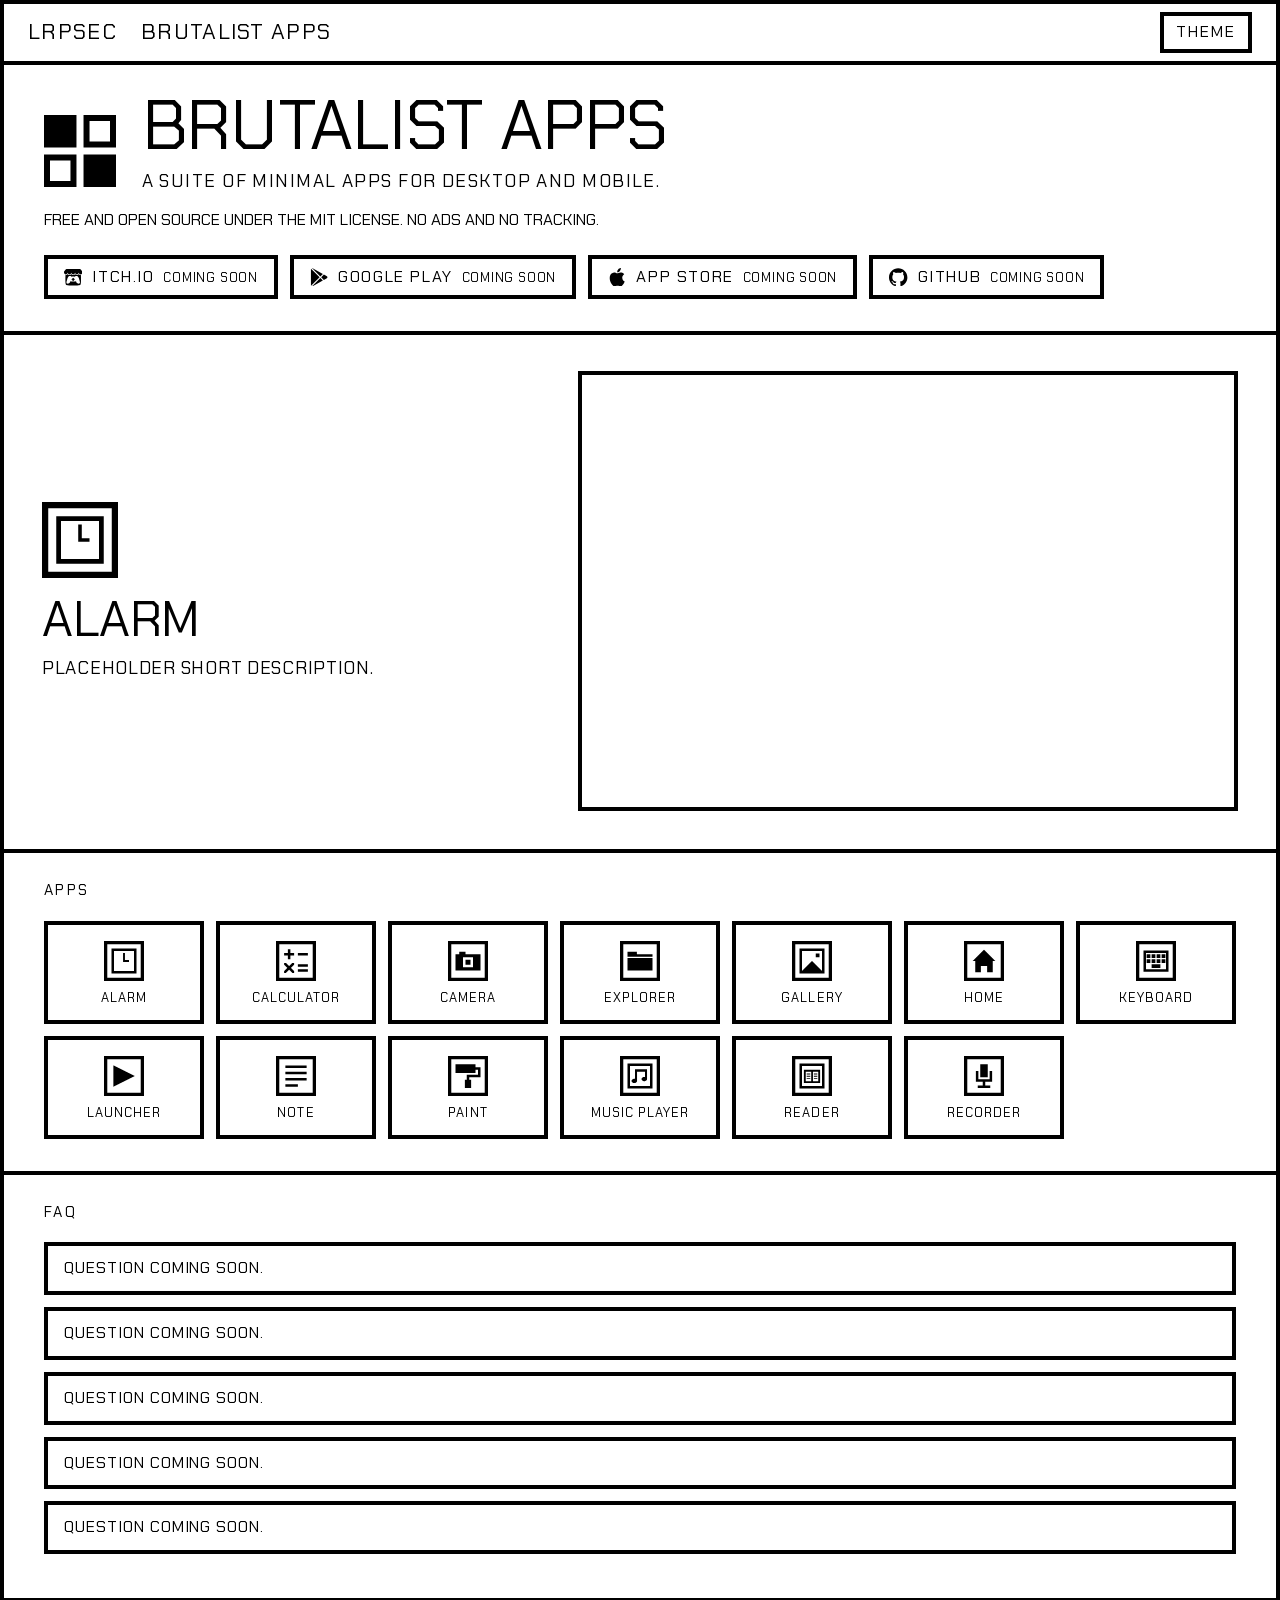
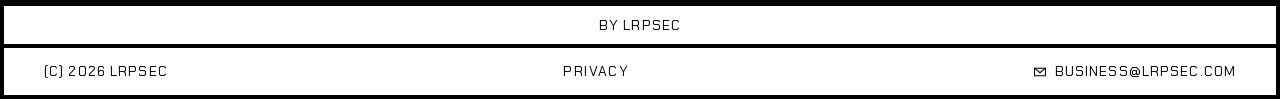
==== commit 4bab5caa: "Tune titles, mobile layout, store icons, and the privacy footer. Drop the title hover glitch, stack " ====
--- a/brutalist-apps/index.html
+++ b/brutalist-apps/index.html
@@ -168,10 +168,7 @@
     <p>(C) 2026 LRPSEC</p>
     <a class="footer-link glitch-target" href="/brutalist-apps/privacy/"><span class="glitch-fx">PRIVACY</span></a>
     <a class="footer-mail glitch-target" href="mailto:business@lrpsec.com"><span class="glitch-fx">
-      <svg class="link-icon" viewBox="0 0 24 24" aria-hidden="true" focusable="false">
-        <path fill="none" stroke="currentColor" stroke-width="1.8" stroke-linejoin="miter" d="M2.6 5.5h18.8v13H2.6z"/>
-        <path fill="none" stroke="currentColor" stroke-width="1.8" stroke-linejoin="miter" d="M2.6 5.5 12 13.2 21.4 5.5"/>
-      </svg>
+      <svg class="link-icon" viewBox="0 0 24 24" aria-hidden="true" focusable="false"><path fill="none" stroke="currentColor" stroke-width="1.8" stroke-linejoin="miter" d="M2.6 5.5h18.8v13H2.6z"/><path fill="none" stroke="currentColor" stroke-width="1.8" stroke-linejoin="miter" d="M2.6 5.5 12 13.2 21.4 5.5"/></svg>
       BUSINESS@LRPSEC.COM
     </span></a>
   </footer>
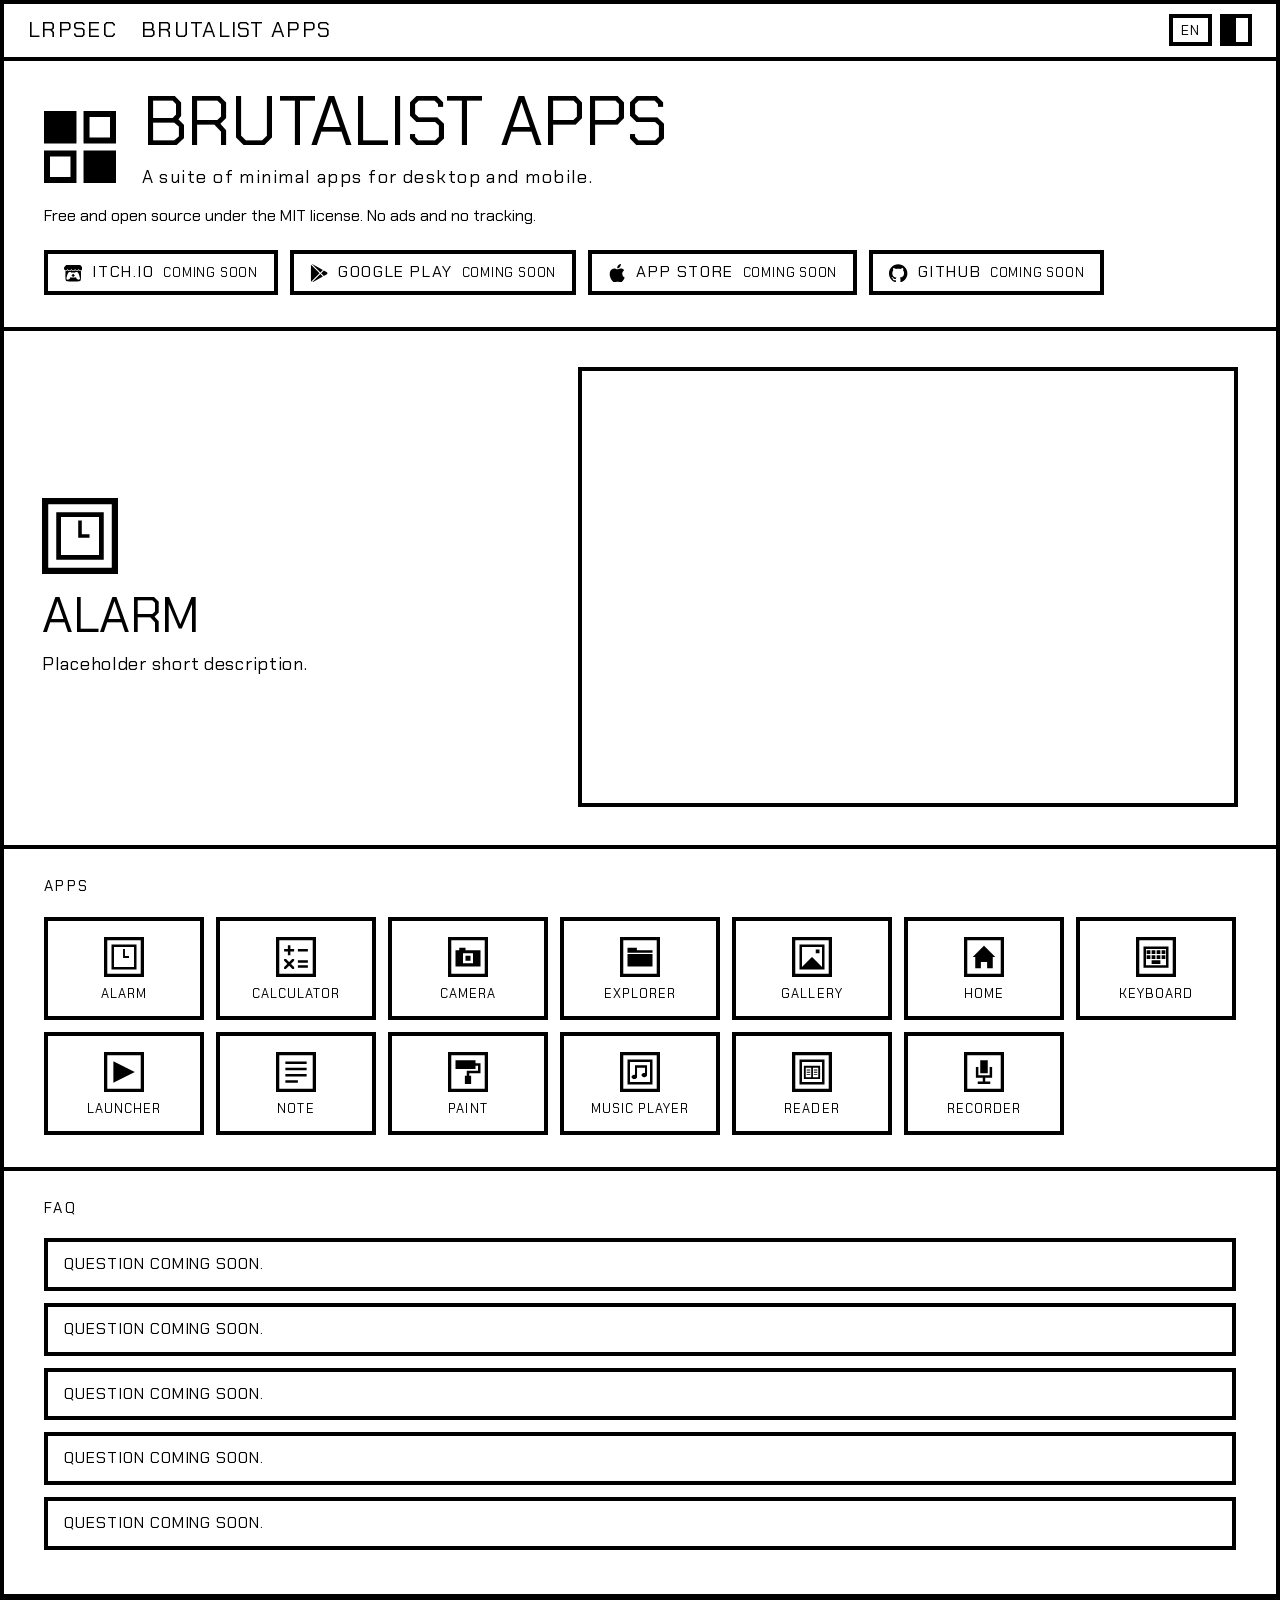
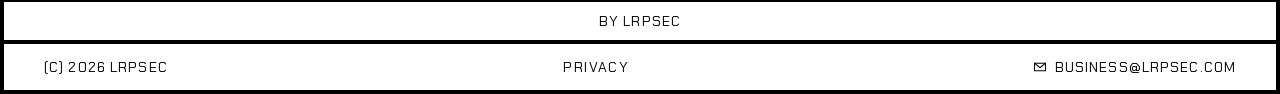
==== commit 85c51d8b: "Add a split theme icon and seven-language copy. The corner control is a half-filled square, and each" ====
--- a/brutalist-apps/index.html
+++ b/brutalist-apps/index.html
@@ -4,10 +4,10 @@
   <meta charset="utf-8">
   <meta name="viewport" content="width=device-width, initial-scale=1">
   <title>BRUTALIST APPS | LRPSEC</title>
-  <meta name="description" content="A SUITE OF MINIMAL APPS FOR WINDOWS AND ANDROID BY LRPSEC. FREE AND OPEN SOURCE UNDER THE MIT LICENSE. NO ADS AND NO TRACKING.">
+  <meta name="description" content="A suite of minimal apps for Windows and Android by LRPSEC. Free and open source under the MIT license. No ads and no tracking.">
   <link rel="canonical" href="https://lrpsec.com/brutalist-apps/">
   <meta property="og:title" content="BRUTALIST APPS | LRPSEC">
-  <meta property="og:description" content="A SUITE OF MINIMAL APPS FOR WINDOWS AND ANDROID BY LRPSEC. FREE AND OPEN SOURCE UNDER THE MIT LICENSE. NO ADS AND NO TRACKING.">
+  <meta property="og:description" content="A suite of minimal apps for Windows and Android by LRPSEC. Free and open source under the MIT license. No ads and no tracking.">
   <meta property="og:type" content="website">
   <meta property="og:url" content="https://lrpsec.com/brutalist-apps/">
   <meta property="og:site_name" content="Brutalist Apps">
@@ -17,7 +17,7 @@
   <meta property="og:image:height" content="512">
   <meta name="twitter:card" content="summary">
   <meta name="twitter:title" content="BRUTALIST APPS | LRPSEC">
-  <meta name="twitter:description" content="A SUITE OF MINIMAL APPS FOR WINDOWS AND ANDROID BY LRPSEC. FREE AND OPEN SOURCE UNDER THE MIT LICENSE. NO ADS AND NO TRACKING.">
+  <meta name="twitter:description" content="A suite of minimal apps for Windows and Android by LRPSEC. Free and open source under the MIT license. No ads and no tracking.">
   <meta name="twitter:image" content="https://lrpsec.com/brutalist-apps/og.png">
   <meta name="twitter:image:alt" content="Brutalist Apps">
   <meta name="theme-color" content="#FFFFFF" id="theme-color">
@@ -29,7 +29,7 @@
     "url": "https://lrpsec.com/brutalist-apps/",
     "applicationCategory": "UtilitiesApplication",
     "operatingSystem": "Windows, Android",
-    "description": "A SUITE OF MINIMAL APPS FOR WINDOWS AND ANDROID BY LRPSEC. FREE AND OPEN SOURCE UNDER THE MIT LICENSE. NO ADS AND NO TRACKING.",
+    "description": "A suite of minimal apps for Windows and Android by LRPSEC. Free and open source under the MIT license. No ads and no tracking.",
     "offers": {
       "@type": "Offer",
       "price": "0",
@@ -59,16 +59,22 @@
     })();
   </script>
 </head>
-<body>
-  <a class="skip" href="#main">SKIP TO CONTENT</a>
+<body data-i18n-page="apps">
+  <a class="skip" href="#main" data-i18n="skip">SKIP TO CONTENT</a>
   <header class="masthead">
     <div class="masthead-start">
-      <a class="site-title" href="/" title="Portfolio">LRPSEC</a>
+      <a class="site-title" href="/" title="Portfolio" data-i18n-title="portfolioHome">LRPSEC</a>
       <span class="page-title">BRUTALIST APPS</span>
     </div>
-    <button type="button" class="theme-btn glitch-target" id="theme-toggle" aria-pressed="false" aria-label="Theme">
-      <span class="glitch-fx">THEME</span>
-    </button>
+    <div class="masthead-tools">
+      <div class="lang">
+        <button type="button" class="lang-btn glitch-target" id="lang-toggle" aria-expanded="false" aria-controls="lang-menu" data-i18n-aria="language" aria-label="Language">
+          <span class="glitch-fx" id="lang-current">EN</span>
+        </button>
+        <ul class="lang-menu" id="lang-menu" hidden></ul>
+      </div>
+      <button type="button" class="theme-btn" id="theme-toggle" aria-pressed="false" data-i18n-aria="theme" aria-label="Theme"></button>
+    </div>
   </header>
   <main id="main">
     <section class="suite-hero" aria-labelledby="suite-name">
@@ -86,10 +92,10 @@
         </span>
         <div>
           <h1 class="suite-name" id="suite-name" data-glitch-title><span class="glitch glitch-load glitch-idle" data-text="BRUTALIST APPS">BRUTALIST APPS</span></h1>
-          <p class="suite-tagline">A SUITE OF MINIMAL APPS FOR DESKTOP AND MOBILE.</p>
+          <p class="suite-tagline" data-i18n="suiteTagline">A suite of minimal apps for desktop and mobile.</p>
         </div>
       </div>
-      <p class="suite-desc">FREE AND OPEN SOURCE UNDER THE MIT LICENSE. NO ADS AND NO TRACKING.</p>
+      <p class="suite-desc" data-i18n="suiteLicense">Free and open source under the MIT license. No ads and no tracking.</p>
       <div class="hero-actions">
         <div class="hero-outlinks" id="hero-outlinks"></div>
       </div>
@@ -107,7 +113,7 @@
             <span class="glitch glitch-load" id="showcase-name-text" data-text="ALARM">ALARM</span>
           </p>
           <p class="showcase-blurb">
-            <span class="glitch glitch-load" id="showcase-blurb" data-text="PLACEHOLDER SHORT DESCRIPTION.">PLACEHOLDER SHORT DESCRIPTION.</span>
+            <span class="glitch glitch-load" id="showcase-blurb" data-i18n="blurb" data-text="Placeholder short description.">Placeholder short description.</span>
           </p>
         </div>
         <div class="showcase-shot" id="showcase-shot" aria-hidden="true"></div>
@@ -115,12 +121,12 @@
     </section>
 
     <section class="apps-section" aria-labelledby="apps-title">
-      <h2 class="section-title" id="apps-title">APPS</h2>
+      <h2 class="section-title" id="apps-title" data-i18n="apps">APPS</h2>
       <div class="apps-grid" id="apps-grid"></div>
       <div class="app-panel" id="app-panel" hidden>
         <div class="panel-bar">
           <h3 class="panel-name" tabindex="-1">APP</h3>
-          <button type="button" class="panel-close glitch-target" aria-label="Close"><span class="glitch-fx">CLOSE</span></button>
+          <button type="button" class="panel-close glitch-target" data-i18n-aria="close" aria-label="CLOSE"><span class="glitch-fx" data-i18n="close">CLOSE</span></button>
         </div>
         <div class="panel-body">
           <div class="panel-info">
@@ -138,40 +144,41 @@
     </section>
 
     <section class="faq-section" aria-labelledby="faq-title">
-      <h2 class="section-title" id="faq-title">FAQ</h2>
+      <h2 class="section-title" id="faq-title" data-i18n="faq">FAQ</h2>
       <details class="faq-item">
-        <summary>QUESTION COMING SOON.</summary>
-        <p>ANSWER COMING SOON.</p>
+        <summary data-i18n="questionSoon">QUESTION COMING SOON.</summary>
+        <p data-i18n="answerSoon">Answer coming soon.</p>
       </details>
       <details class="faq-item">
-        <summary>QUESTION COMING SOON.</summary>
-        <p>ANSWER COMING SOON.</p>
+        <summary data-i18n="questionSoon">QUESTION COMING SOON.</summary>
+        <p data-i18n="answerSoon">Answer coming soon.</p>
       </details>
       <details class="faq-item">
-        <summary>QUESTION COMING SOON.</summary>
-        <p>ANSWER COMING SOON.</p>
+        <summary data-i18n="questionSoon">QUESTION COMING SOON.</summary>
+        <p data-i18n="answerSoon">Answer coming soon.</p>
       </details>
       <details class="faq-item">
-        <summary>QUESTION COMING SOON.</summary>
-        <p>ANSWER COMING SOON.</p>
+        <summary data-i18n="questionSoon">QUESTION COMING SOON.</summary>
+        <p data-i18n="answerSoon">Answer coming soon.</p>
       </details>
       <details class="faq-item">
-        <summary>QUESTION COMING SOON.</summary>
-        <p>ANSWER COMING SOON.</p>
+        <summary data-i18n="questionSoon">QUESTION COMING SOON.</summary>
+        <p data-i18n="answerSoon">Answer coming soon.</p>
       </details>
     </section>
   </main>
   <p class="made-by">
-    <a class="glitch-target" href="/"><span class="glitch-fx">BY LRPSEC</span></a>
+    <a class="glitch-target" href="/"><span class="glitch-fx"><span data-i18n="by">BY</span> LRPSEC</span></a>
   </p>
   <footer>
     <p>(C) 2026 LRPSEC</p>
-    <a class="footer-link glitch-target" href="/brutalist-apps/privacy/"><span class="glitch-fx">PRIVACY</span></a>
+    <a class="footer-link glitch-target" href="/brutalist-apps/privacy/"><span class="glitch-fx" data-i18n="privacy">PRIVACY</span></a>
     <a class="footer-mail glitch-target" href="mailto:business@lrpsec.com"><span class="glitch-fx">
       <svg class="link-icon" viewBox="0 0 24 24" aria-hidden="true" focusable="false"><path fill="none" stroke="currentColor" stroke-width="1.8" stroke-linejoin="miter" d="M2.6 5.5h18.8v13H2.6z"/><path fill="none" stroke="currentColor" stroke-width="1.8" stroke-linejoin="miter" d="M2.6 5.5 12 13.2 21.4 5.5"/></svg>
       BUSINESS@LRPSEC.COM
     </span></a>
   </footer>
+  <script src="../i18n.js"></script>
   <script src="../theme.js"></script>
   <script src="apps.js"></script>
   <script src="showcase.js"></script>
